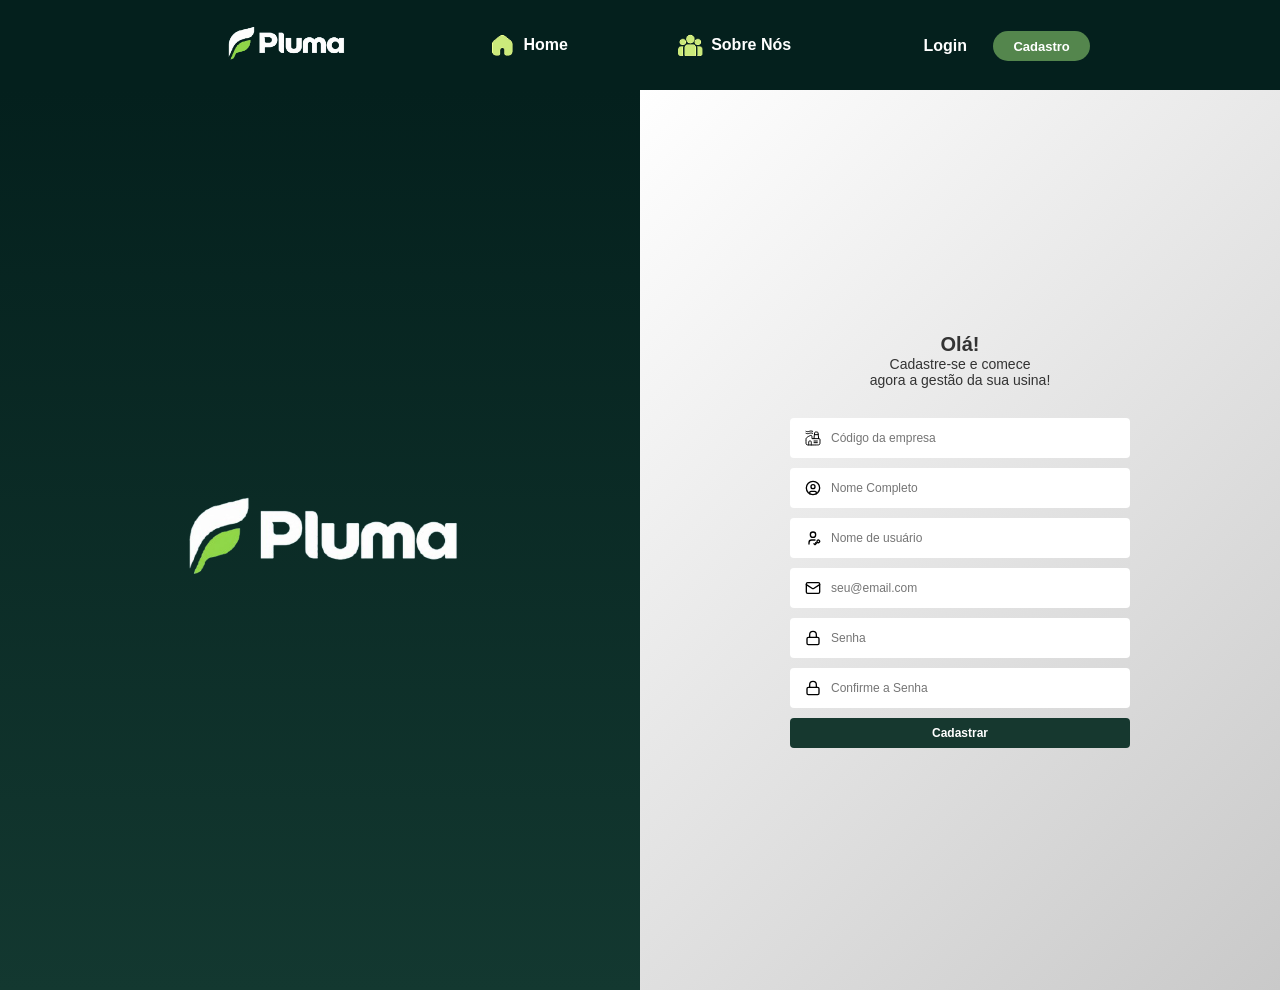
==== public/cadastro.html @ 6f259202 "feat: Registration screen structure" ====
<!DOCTYPE html>
<html lang="pt-BR">

<head>
  <meta charset="UTF-8">
  <meta name="viewport" content="width=device-width, initial-scale=1.0">
  <link rel="icon" type="image/png" href="assets/favicon.png">

  <title>Pluma | Cadastro</title>
  <link rel="stylesheet" href="css/cadLog.css">
  <link rel="stylesheet" href="css/style.css">
</head>

<body>
  <!-- CABEÇALHO -->
  <header>
    <nav>
      <img class="logonav" src="assets/logo_branca.png" alt="Logo Pluma">

      <div class="nav-item">
        <img class="iconenav" src="assets/icons/icon_home.png" alt="">

        <a href="index.html">
          Home
        </a>
      </div>
      <div class="nav-item">
        <img class="iconenav" src="assets/icons/icone_grupo.png" alt="">

        <a href="index.html#sobre-nos">
          Sobre Nós
        </a>
      </div>

      <div class="btn">
        <a href="login.html">
          <button class="btn_login">
            Login
          </button>
        </a>

        <a href="cadastro.html">
          <button class="btn_nav">
            Cadastro
          </button>
        </a>

      </div>
    </nav>
  </header>


  <div class="container">

    <!-- Lado esquerdo: logo -->
    <div class="lado-esquerdo">
      <img src="assets/logo_branca.png" alt="Pluma">
    </div>

    <!-- Lado direito: formulário -->
    <div class="lado-direito">
      <div class="formulario">
        <h1>Olá!</h1>
        <p>Cadastre-se e comece<br>agora a gestão da sua usina!</p>

        <div class="campo">
          <img src="assets/icons/icone-usina.svg" alt="">
          <input type="text" placeholder="Código da empresa" id="ipt_codigo_empresa">
        </div>
        <div id="div_msg_codigo_usina"></div>

        <div class="campo">
          <img src="assets/icons/circle-user.svg" alt="">
          <input type="text" placeholder="Nome Completo" id="ipt_nome">
        </div>
        <div id="div_msg_nome"></div>

        <div class="campo">
          <img src="assets/icons/icone_userkey.svg" alt="">
          <input type="text" placeholder="Nome de usuário" id="ipt_username">
        </div>
        <div id="div_msg_username"></div>

        <div class="campo">
          <img src="assets/icons/mail.svg" alt="">
          <input type="text" placeholder="seu@email.com" id="ipt_email">
        </div>
        <div id="div_msg_email"></div>

        <div class="campo">
          <img src="assets/icons/lock.svg" alt="">
          <input type="password" placeholder="Senha" id="ipt_senha">
        </div>
        <div id="div_msg_senha"></div>

        <div class="campo">
          <img src="assets/icons/lock.svg" alt="">
          <input type="password" placeholder="Confirme a Senha" id="ipt_confirmacao">
        </div>
        <div id="div_msg_confirmacao"></div>

        <button onclick="cadastrar()">Cadastrar</button>
      </div>
    </div>
  </div>

</body>

</html>

<script>

  function cadastrar() {
    let codigoEmpresa = ipt_codigo_empresa.value;
    let nome = ipt_nome.value;
    let username = ipt_username.value
    let email = ipt_email.value;
    let senha = ipt_senha.value;
    let confirmacao = ipt_confirmacao.value;

    let codigoEmpresaValido = true;
    let nomeValido = true;
    let usernameValido = true;
    let emailValido = true;
    let senhaValida = true;
    let confirmacaoValida = true;


    // validar usina
    if (codigoEmpresa.length == 0) {
      div_msg_codigo_usina.innerHTML = `<p style="color:red; font-size:10px">Digite o código da usina</p>`;
      codigoEmpresaValido = false;
    } else {
      div_msg_codigo_usina.innerHTML = ``;
    }

    // validar nome
    if (nome.length == 0) {
      div_msg_nome.innerHTML = `<p style="color:red; font-size:10px">Digite seu nome completo</p>`;
      nomeValido = false;
    }
    else {
      div_msg_nome.innerHTML = ``;
    }

    // validar username 
    if (username.length == 0) {
      div_msg_username.innerHTML = `<p style="color:red; font-size:10px">Digite um nome de usuário</p>`;
      usernameValido = false;
    } else {
      div_msg_username.innerHTML = ``;
    }

    // validar e-mail
    if (!email.includes('@') || !email.includes('.')) {
      div_msg_email.innerHTML = `<p style="color:red; font-size:10px">Digite um e-mail válido</p>`;

      emailValido = false;

    } else {
      div_msg_email.innerHTML = ``;
    }

    // validar senha
    if (senha.length <= 8) {
      div_msg_senha.innerHTML = `<p style="color:red; font-size:10px">A senha deve ter mais de 8 caracteres</p>`;
      senhaValida = false;

    } else if (senha == senha.toLowerCase()) {
      div_msg_senha.innerHTML = `<p style="color:red; font-size:10px">A senha deve ter ao menos uma letra maiúscula</p>`;

      senhaValida = false;
    }
    else {
      div_msg_senha.innerHTML = ``;
    }

    // validar confirmacao de senha 
    if (confirmacao != senha || confirmacao.length == 0) {
      div_msg_confirmacao.innerHTML = `<p style="color:red; font-size:10px">As senhas não coincidem</p>`;
      confirmacaoValida = false;
    }
    else {
      div_msg_confirmacao.innerHTML = ``;
    }

    // verificar se todas validações passaram

    if (codigoEmpresaValido && nomeValido && usernameValido && emailValido && senhaValida && confirmacaoValida) {
      alert('Cadastro Validado com Sucesso!')
      window.location = "login.html"

    }

  }
  localStorage.setItem('senha', ipt_senha.value);

</script>
---- public/css/cadLog.css ----
* {
  margin: 0;
  padding: 0;
  box-sizing: border-box;
}

body {
  font-family: "Poppins", sans-serif;
  color: #333333;
}

/* Container principal: coloca os dois lados lado a lado */
.container {
  display: flex;
  height: 100vh;
}

/* ---------- Lado esquerdo ---------- */
.lado-esquerdo {
  width: 50%;
  display: flex;
  justify-content: center; 
  align-items: center;     
  background: linear-gradient(#04201d, #133830);
}

.lado-esquerdo img {
  width: 440px;
}

/* ---------- Lado direito ---------- */
.lado-direito {
  width: 50%;
  display: flex;
  justify-content: center;
  align-items: center;
  background: linear-gradient(135deg, #ffffff, #c9c9c9);
}

.formulario {
  width: 340px;
  display: flex;
  flex-direction: column; /* itens um embaixo do outro */
  text-align: center;
}

.formulario h1 {
  font-size: 20px;
  font-weight: 600;
}

.formulario p {
  font-size: 14px;
  margin-bottom: 30px;
}


.campo {
  display: flex;
  align-items: center;
  height: 40px;
  padding: 0 15px;
  margin-bottom: 10px;
  background-color: white;
  border-radius: 4px;
}

.campo img {
  width: 16px;
  margin-right: 10px;
}

.campo input {    
  border: none;
  outline: none; /* remove a borda quando selecionado */
  font-size: 12px;
}

/* ---------- Botão CADASTRAR final formulario ---------- */
button {
  height: 30px;
  border: none;
  border-radius: 4px;
  background-color: #16382f;
  color: white;
  font-size: 12px;
  font-weight: 600;
  cursor: pointer;
}

.esqueceu {
  margin-top: 25px;
  font-size: 12px;
  color: #555555;
  text-decoration: none;
}

.esqueceu:hover{

  color: #133830;
  font-weight: 600;
}


/* BOTÃO LOGIN */
.btn_login {
  color: #ffffff;
  background-color: transparent;
  padding: 8px 22px;


  border: none;

  font-size: 14px;
  font-weight: 500;

  cursor: pointer;
}
.btn_login:hover{
  font-size: 16px;
  color: #2dda16;
  font-weight: 700;

}
---- public/css/style.css ----
* {
  margin: 0;
  padding: 0;
  box-sizing: border-box;
}

body {
  font-family: "Poppins", sans-serif;
  color: #333333;
  background-color: #f5f5f2;
}

.main-index {
  width: 100%;
}


/* =========================================================
   HEADER / NAVBAR
========================================================= */

nav {
  height: 90px;

  display: flex;
  justify-content: space-evenly;
  align-items: center;

  padding: 0 80px;

  background-color: #04201d;
}

nav a {
  text-decoration: none;
  color: white;
}

.logonav {
  width: 190px;
}

.nav-item {
  display: flex;
  align-items: center;
  gap: 8px;
}

.iconenav {
  width: 25px;
  height: 25px;
}

.nav-item a {
  font-size: 16px;
  font-weight: 600;
}

.nav-item a:hover {
  font-size: 16px;
  color: #2dda16;
  font-weight: 700;
}

.btn_nav{
  display: inline-flex;
  align-items: center;
  justify-content: center;
  padding: 10px 20px;
  background: #54864d;
  color: #fff;
  border: none;
  font-size: 13px;

  border-radius: 100px;
  font-weight: 600;

  cursor: pointer;
}

.btn_nav:hover,
.btn_nav:focus {
  background: #36563f;
}

.btn_login {
  color: #ffffff;
  background-color: transparent;
  padding: 8px 22px;


  border: none;

  font-size: 16px;
  font-weight: 600;

  cursor: pointer;
}
.btn_login:hover{
  font-size: 16px;
  color: #2dda16;
  font-weight: 700;

}


/* =========================================================
   HERO / PRIMEIRA SEÇÃO
========================================================= */

.hero {
  height: 590px;

  display: flex;
  align-items: center;

  background-image:
    linear-gradient(
      90deg,
      #102522 0%,
      rgba(16, 37, 34, 0.98) 28%,
      rgba(16, 37, 34, 0.80) 45%,
      rgba(16, 37, 34, 0.35) 65%,
      rgba(16, 37, 34, 0.05) 100%
    ),
    url("../assets/banner_home2.jpg");

  background-size: cover;
  background-position: center;
}

.hero-conteudo {
  width: 520px;
  margin-left: 80px;
}

.hero-tag {
  display: inline-block;

  background-color: #78935b;
  color: white;

  padding: 6px 14px;

  border-radius: 20px;

  font-size: 10px;
  font-weight: 600;
}

.hero-titulo {
  margin-top: 20px;

  color: white;

  font-size: 48px;
  line-height: 1.2;

  font-weight: 700;
}

.hero-titulo span {
  color: #c7d99a;
}

.hero-texto {
  margin-top: 40px;

  color: white;

  font-size: 15px;
  line-height: 1.5;
}

.btn-simulacao {
  margin-top: 40px;

  width: 320px;
  height: 45px;

  background-color: #78935b;
  color: white;

  border: none;
  border-radius: 25px;

  font-size: 16px;
  font-weight: 600;

  cursor: pointer;
}


/* =========================================================
   SEÇÃO DE INFORMAÇÕES
========================================================= */

.informacoes {
  padding: 70px 80px;

  background-color: #f5f5f2;
}

.titulo-informacoes {
  color: #36563f;

  font-size: 42px;
  line-height: 1.2;
  font-weight: 700;

  margin-bottom: 40px;
}


/* =========================================================
   CARDS DAS INFORMAÇÕES
========================================================= */

.cards-informacoes {
  display: flex;
  justify-content: space-between;

  gap: 25px;
}

.card-info {
  width: 32%;

  background-color: white;

  padding: 12px;

  border-radius: 15px;

  box-shadow: 0 4px 12px rgba(0, 0, 0, 0.18);
}

.numero-card {
  color: #16382f;

  font-size: 18px;
  font-weight: 700;

  margin-bottom: 7px;
}

.imagem-card {
  width: 100%;
  height: 210px;

  object-fit: cover;

  border-radius: 10px;
}

.conteudo-card {
  display: flex;
  align-items: center;

  gap: 12px;

  margin-top: 10px;
}

.icone-card {
  width: 50px;
  height: 50px;

  flex-shrink: 0;

  display: flex;
  align-items: center;
  justify-content: center;

  border-radius: 50%;

  background-color: #dce9dc;

  font-size: 24px;
}

.texto-card {
  flex: 1;
}

.conteudo-card h3 {
  color: #36563f;

  font-size: 18px;
  font-weight: 700;
}

.conteudo-card p {
  color: #777777;

  font-size: 13px;
}

.seta-card {
  width: 30px;
  height: 30px;

  flex-shrink: 0;

  margin-left: auto;

  display: flex;
  align-items: center;
  justify-content: center;

  border-radius: 50%;

  background-color: #777777;
  color: white;

  font-size: 18px;
}


/* =========================================================
   FLUXO
========================================================= */

.fluxo {
  min-height: 220px;

  margin-top: 35px;
  padding: 30px;

  display: flex;
  justify-content: space-around;
  align-items: center;

  background-color: #dde5e0;

  border-radius: 15px;
}

.item-fluxo {
  width: 200px;

  text-align: center;
}

.item-fluxo img {
  width: 110px;
  height: 110px;

  object-fit: cover;

  margin-bottom: 15px;
}

.item-fluxo h3 {
  color: #36563f;

  font-size: 17px;

  margin-bottom: 5px;
}

.item-fluxo p {
  color: #777777;

  font-size: 12px;
}

.seta-fluxo {
  color: #36563f;

  font-size: 32px;

  font-weight: 300;
}


/* =========================================================
   CALCULADORA
========================================================= */

.calculadora-section {
    background-color: #1F4647; 
    border-radius: 40px;
    padding: 100px 40px; 
    width: 95%; 
    max-width: 1400px;
    margin: 80px auto; 
    color: #FFFFFF;
    display: flex;
    flex-direction: column;
    align-items: center;
    box-shadow: 0 20px 50px rgba(0, 0, 0, 0.1);
}

.calculadora-section h2 {
    text-align: center;
    font-size: 36px; 
    font-weight: 700;
    margin-bottom: 50px;
}

.topoCalculator {
    background: rgba(255, 255, 255, 0.05);
    backdrop-filter: blur(16px);
    -webkit-backdrop-filter: blur(16px); /* Efeito espelho*/
    border: 1px solid rgba(255, 255, 255, 0.1);
    box-shadow: 0 8px 32px 0 rgba(0, 0, 0, 0.1);
    border-radius: 12px;
    display: flex;
    justify-content: space-between;
    width: 100%;
    max-width: 750px;
    margin-bottom: 30px;
    padding: 5px;
}

.econo-span {
    color: #42FF00;
}

.topoCalculator button {
    background: transparent;
    border: none;
    color: #FFFFFF;
    padding: 12px 20px;
    flex: 1;
    cursor: pointer;
    font-size: 15px;
    font-weight: 500;
    font-family: inherit;
    border-radius: 8px;
}

.topoCalculator button:hover,
.topoCalculator button#financeiro { 
    background-color: #1F4647;
}

.card-calculadora {
    width: 100%;
    max-width: 750px; 
    display: flex;
    flex-direction: column;
    gap: 20px;
    align-items: center;
}

.card-metano, 
.card-venda, 
.card-resultadoCalculadora {
    background: rgba(255, 255, 255, 0.05); 
    backdrop-filter: blur(16px); 
    -webkit-backdrop-filter: blur(16px); 
    border: 1px solid rgba(255, 255, 255, 0.1); 
    box-shadow: 0 8px 32px 0 rgba(0, 0, 0, 0.2); 
    border-radius: 16px;
    padding: 30px;
    width: 100%;
    text-align: center;
    box-sizing: border-box;
}

.card-metano h4, 
.card-venda h4 {
    font-size: 15px;
    font-weight: 500;
    margin-bottom: 25px;
    color: #E2E8F0;
}

.card-metano input, 
.card-venda input {
    background: transparent;
    border: none;
    color: #FFFFFF;
    font-size: 32px;
    font-weight: 700;
    text-align: center;
    width: 200px;
    outline: none;
    font-family: inherit;
}

.card-metano input::placeholder, 
.card-venda input::placeholder {
    color: rgba(255, 255, 255, 0.5); 
    opacity: 1; 
    font-weight: 700;
}

.card-venda span {
    font-size: 22px;
    font-weight: 400;
}

.card-metano hr, 
.card-venda hr {
    border: none;
    border-bottom: 0.5px solid rgba(255, 255, 255, 0.781);
    width: 200px;
    margin: 5px auto 0 auto;
}

.card-metano input:focus + hr, 
.card-venda input:focus + hr {
    border-bottom-color: #42FF00; 
}

.card-resultadoCalculadora {
    padding: 40px;
}

.economiza {
    display: flex;
    justify-content: center;
    align-items: center;
    gap: 8px;
    font-size: 15px;
    color: #E2E8F0;
}

.economiza span {
    color: #42FF00;
    font-weight: 700;
}

.calculo-resultado {
    margin: 25px 0;
}

.resultado-calculadora {
    color: #42FF00;
    font-size: 52px;
    font-weight: 800;
    margin: 5px 0;
    display: flex;
    justify-content: center;
    align-items: center;
    gap: 8px;
}

.resultado-calculadora span {
    font-size: 26px;
    font-weight: 700;
}

.calculo-resultado h5 {
    font-size: 13px;
    font-weight: 400;
    color: #CBD5E0;
    margin-top: 5px;
}

.card-resultadoCalculadora > hr {
    border: none;
    border-bottom: 1px solid rgba(255, 255, 255, 0.2);
    margin: 30px 0 20px 0;
}

.exibir-mensal {
    display: flex;
    justify-content: space-between;
    text-align: left;
}

.exibir-mensal h5 {
    font-size: 13px;
    font-weight: 400;
    color: #CBD5E0;
    margin-bottom: 5px;
}
.detalhado{
    font-size: 13px;
    font-weight: 400;
    color: #CBD5E0;
    text-align: left;
}

.conteudo-metano, 
.perda-mensal,
.conteudo-perdaProducao {
    color: #42FF00 ;
    font-weight: 700 ;
    font-size: 15px ;
}

.contactUs {
    color: #FFFFFF;
    background: rgba(255, 255, 255, 0.05); 
    backdrop-filter: blur(16px); 
    -webkit-backdrop-filter: blur(16px); 
    border: 1px solid rgba(255, 255, 255, 0.1); 
    box-shadow: 0 8px 32px 0 rgba(0, 0, 0, 0.2); 
    border-radius: 30px;
    padding: 16px 60px;
    font-size: 16px;
    font-weight: 700;
    font-family: inherit;
    cursor: pointer;
    margin-top: 20px;
    transition: 0.3s;
}

.contactUs:hover {
    background-color: #42FF00;
    transform: scale(1.02);
}


/* =========================================================
   QUEM SOMOS
========================================================= */
.dadosQuemSomos{
  display: flex;
  justify-content: space-between;
  text-align: center;
  font-size: 2vh;
}
.cardQuemSomos span{
  color: #2dda16;
  font-size: 39px;
  font-weight: 700;

}
.sobre-nos {
  width: 100%;
  min-height: 370px;

  display: flex;

  background-color: #06241d;
}

.sobre-imagem {
  width: 43%;
}

.sobre-imagem img {
  width: 100%;
  height: 100%;

  object-fit: cover;
}

.sobre-conteudo {
  width: 57%;

  padding: 40px 70px;

  color: white;
}

.sobre-conteudo h2 {
  margin-bottom: 10px;

  text-align: center;

  font-size: 42px;
}

.sobre-conteudo hr {
  margin-bottom: 30px;

  border: none;
  border-top: 1px solid #aaaaaa;
}

.sobre-conteudo p {
  margin-bottom: 20px;

  font-size: 18px;
  line-height: 1.6;
}


/* =========================================================
   SUSTENTABILIDADE
========================================================= */

.sustentabilidade {
  padding: 60px 80px 120px;

  background-color: white;
}

.sustentabilidade h2 {
  margin-bottom: 45px;

  color: #36563f;

  font-size: 40px;
  line-height: 1.2;
}

.cards-ods {
  display: flex;
  justify-content: space-between;

  gap: 60px;
}

.card-ods {
  width: 23%;

  padding: 20px;

  background-color: white;

  border-radius: 12px;

  box-shadow: 0 2px 8px rgba(0, 0, 0, 0.18);

  text-align: center;
}

.card-ods img {
  width: 100%;

  border-radius: 10px;
}

.card-ods h3 {
  margin: 18px 0 10px;

  font-size: 15px;
  font-weight: 500;
}

.card-ods p {
  color: #333333;

  font-size: 12px;
  line-height: 1.2;
}


/* Cor do texto de cada ODS */

.ods7 {
  color: #e8ad32;
}

.ods9 {
  color: #d76c3a;
}

.ods11 {
  color: #e39b32;
}

.ods13 {
  color: #54864d;
}


/* =========================================================
   LOGIN E CADASTRO
   Mantemos porque login.html e cadastro.html usam esse CSS
========================================================= */

.container {
  display: flex;
  height: 100vh;
}

.lado-esquerdo {
  width: 50%;

  display: flex;
  justify-content: center;
  align-items: center;

  background: linear-gradient(#04201d, #133830);
}

.lado-esquerdo img {
  width: 440px;
}

.lado-direito {
  width: 50%;

  display: flex;
  justify-content: center;
  align-items: center;

  background: linear-gradient(135deg, #ffffff, #c9c9c9);
}

.formulario {
  width: 340px;

  display: flex;
  flex-direction: column;

  text-align: center;
}

.formulario h1 {
  font-size: 20px;
  font-weight: 600;
}

.formulario p {
  margin-bottom: 30px;

  font-size: 14px;
}

.campo {
  height: 40px;

  margin-bottom: 10px;
  padding: 0 15px;

  display: flex;
  align-items: center;

  background-color: white;

  border-radius: 4px;
}

.campo img {
  width: 16px;

  margin-right: 10px;
}

.campo input {
  border: none;
  outline: none;

  font-size: 12px;
}

.button-form {
  height: 30px;

  border: none;
  border-radius: 4px;

  background-color: #16382f;
  color: white;

  font-size: 12px;
  font-weight: 600;

  cursor: pointer;
}

.esqueceu {
  margin-top: 25px;

  color: #555555;

  font-size: 12px;

  text-decoration: none;
}

.esqueceu:hover {
  color: #133830;

  font-weight: 600;
}

.footer {
  background-color: #04201d;
  color: #ffffff;
  padding: 40px 20px 20px;
}

.footer-content {
  display: flex;
  justify-content: space-evenly;
}

.footer-col {
  min-width: 220px;
}

.footer-col h4 {
  margin-bottom: 15px;
}

.footer-col ul li {
  margin-bottom: 8px;
}

.footer-col ul li a {
  text-decoration: none;
  color: #ffffff;
}

.social-links {
  display: flex;
  gap: 15px;
}

.social-icon {
  width: 24px;
  height: 24px;
}

.footer-bottom {
  text-align: center;
  border-top: 1px solid #ffffff;
  margin-top: 30px;
  padding-top: 15px;
  font-size: 12px;
}
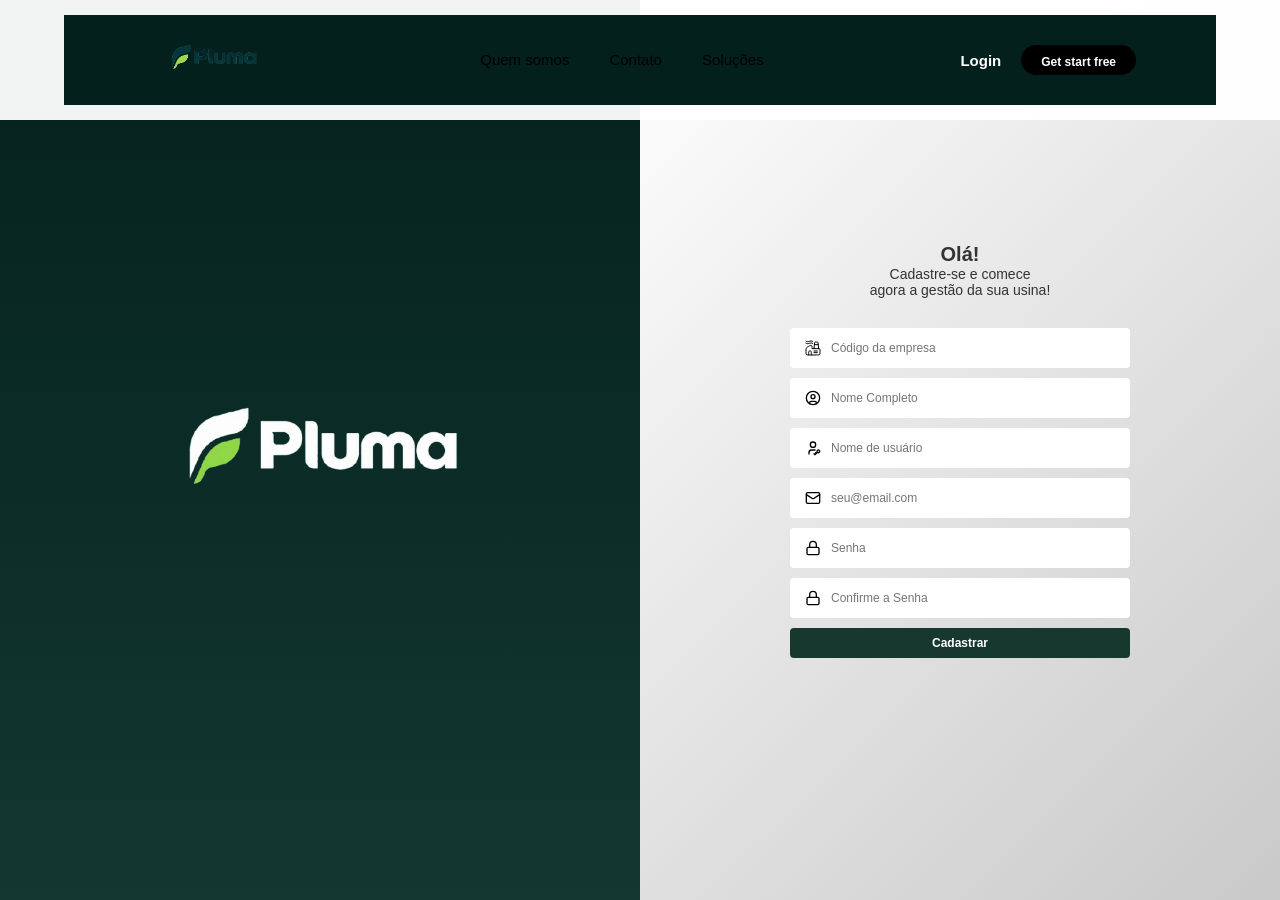
==== commit d698ea43: "feat: Adding icons to the pages, and a navbar to the new pages." ====
--- a/public/cadastro.html
+++ b/public/cadastro.html
@@ -13,42 +13,22 @@
 
 <body>
   <!-- CABEÇALHO -->
-  <header>
-    <nav>
-      <img class="logonav" src="assets/logo_branca.png" alt="Logo Pluma">
-
-      <div class="nav-item">
-        <img class="iconenav" src="assets/icons/icon_home.png" alt="">
-
-        <a href="index.html">
-          Home
-        </a>
-      </div>
-      <div class="nav-item">
-        <img class="iconenav" src="assets/icons/icone_grupo.png" alt="">
-
-        <a href="index.html#sobre-nos">
-          Sobre Nós
-        </a>
-      </div>
-
-      <div class="btn">
-        <a href="login.html">
-          <button class="btn_login">
-            Login
-          </button>
-        </a>
-
-        <a href="cadastro.html">
-          <button class="btn_nav">
-            Cadastro
-          </button>
-        </a>
-
-      </div>
-    </nav>
-  </header>
-
+   <header>
+      <nav class="navbar">
+        <div class="logo">
+          <img src="assets/logoEscura.png" alt="Logo da Pluma" />
+        </div>
+        <ul class="nav-links">
+          <li><a href="#">Quem somos</a></li>
+          <li><a href="#">Contato</a></li>
+          <li><a href="#">Soluções</a></li>
+        </ul>
+        <div class="login-button">
+          <button class="btn-login">Login</button>
+          <button class="btn-start">Get start free</button>
+        </div>
+      </nav>
+    </header>
 
   <div class="container">
 
--- a/public/css/cadLog.css
+++ b/public/css/cadLog.css
@@ -8,6 +8,76 @@
   font-family: "Poppins", sans-serif;
   color: #333333;
 }
+
+header {
+    width: 100%;
+    padding: 15px 5%;
+    position: fixed; 
+    top: 0;
+    left: 0;
+    z-index: 999;
+    background-color: rgba(255, 255, 255, 0.95); 
+}
+
+.navbar {
+    display: flex;
+    justify-content: space-between;
+    align-items: center;
+    max-width: 1200px;
+    margin: 0 auto;
+}
+
+.logo img {
+    height: 70px;
+}
+
+.nav-links {
+    display: flex;
+    list-style: none;
+    gap: 40px;
+}
+
+.nav-links a {
+    text-decoration: none;
+    color: #000000;
+    font-weight: 500;
+    font-size: 15px;
+    transition: 0.3s;
+}
+
+.nav-links a:hover {
+    color: #42FF00;
+}
+
+.login-button {
+    display: flex;
+    align-items: center;
+    gap: 20px;
+}
+
+.btn-login {
+    background: none;
+    border: none;
+    font-weight: 600;
+    font-size: 15px;
+    cursor: pointer;
+}
+
+.btn-start {
+    background-color: #000000;
+    color: #FFFFFF;
+    border: none;
+    padding: 10px 20px;
+    border-radius: 20px;
+    font-weight: 600;
+    cursor: pointer;
+    transition: 0.3s;
+}
+
+.btn-start:hover {
+    background-color: #333;
+}
+
 
 /* Container principal: coloca os dois lados lado a lado */
 .container {
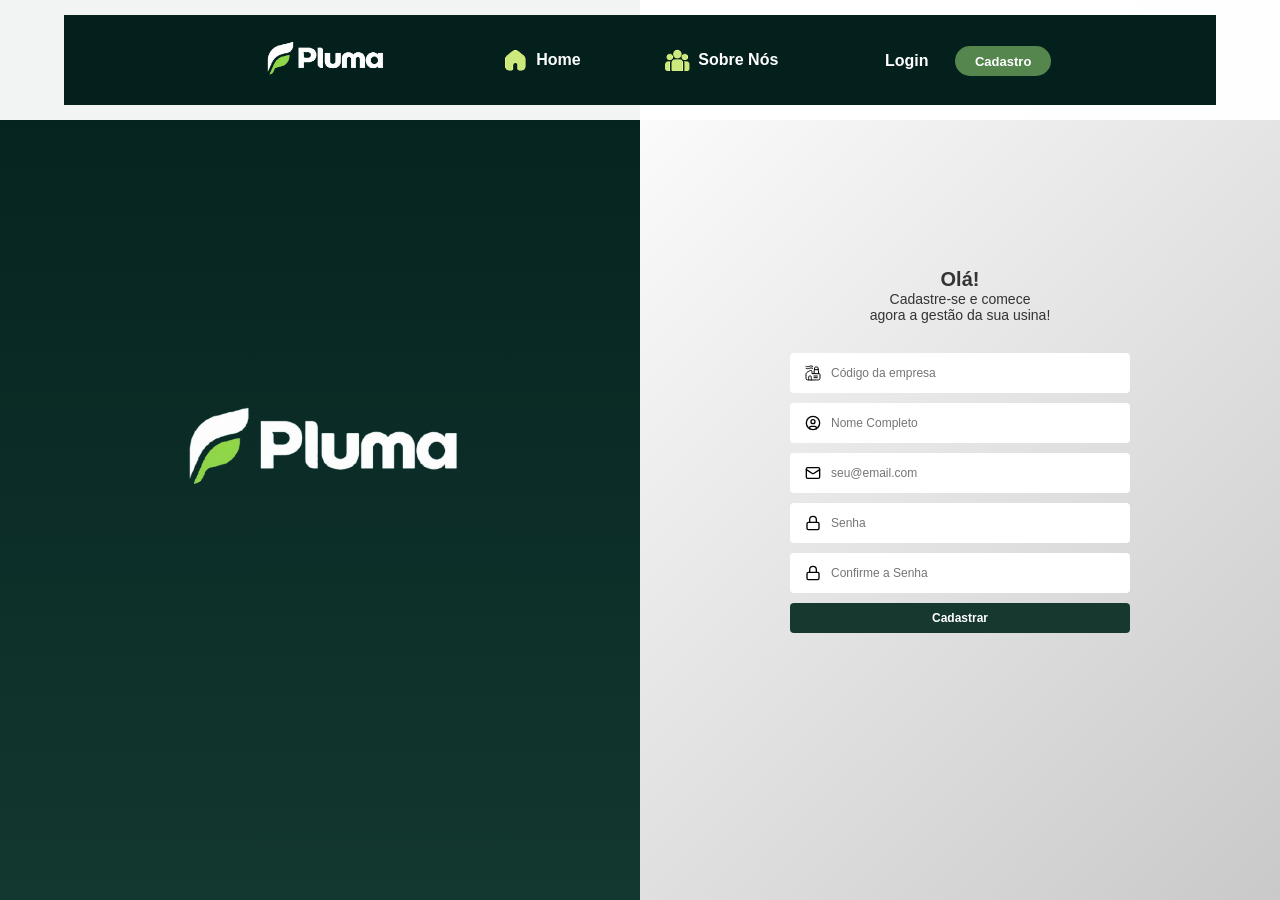
==== commit b6468ee9: "fix: remove campo no login" ====
--- a/public/cadastro.html
+++ b/public/cadastro.html
@@ -13,22 +13,42 @@
 
 <body>
   <!-- CABEÇALHO -->
-   <header>
-      <nav class="navbar">
-        <div class="logo">
-          <img src="assets/logoEscura.png" alt="Logo da Pluma" />
-        </div>
-        <ul class="nav-links">
-          <li><a href="#">Quem somos</a></li>
-          <li><a href="#">Contato</a></li>
-          <li><a href="#">Soluções</a></li>
-        </ul>
-        <div class="login-button">
-          <button class="btn-login">Login</button>
-          <button class="btn-start">Get start free</button>
-        </div>
-      </nav>
-    </header>
+  <header>
+    <nav>
+      <img class="logonav" src="assets/logo_branca.png" alt="Logo Pluma">
+
+      <div class="nav-item">
+        <img class="iconenav" src="assets/icons/icon_home.png" alt="">
+
+        <a href="index.html">
+          Home
+        </a>
+      </div>
+      <div class="nav-item">
+        <img class="iconenav" src="assets/icons/icone_grupo.png" alt="">
+
+        <a href="index.html#sobre-nos">
+          Sobre Nós
+        </a>
+      </div>
+
+      <div class="btn">
+        <a href="login.html">
+          <button class="btn_login">
+            Login
+          </button>
+        </a>
+
+        <a href="cadastro.html">
+          <button class="btn_nav">
+            Cadastro
+          </button>
+        </a>
+
+      </div>
+    </nav>
+  </header>
+
 
   <div class="container">
 
@@ -54,12 +74,6 @@
           <input type="text" placeholder="Nome Completo" id="ipt_nome">
         </div>
         <div id="div_msg_nome"></div>
-
-        <div class="campo">
-          <img src="assets/icons/icone_userkey.svg" alt="">
-          <input type="text" placeholder="Nome de usuário" id="ipt_username">
-        </div>
-        <div id="div_msg_username"></div>
 
         <div class="campo">
           <img src="assets/icons/mail.svg" alt="">
@@ -93,14 +107,13 @@
   function cadastrar() {
     let codigoEmpresa = ipt_codigo_empresa.value;
     let nome = ipt_nome.value;
-    let username = ipt_username.value
     let email = ipt_email.value;
     let senha = ipt_senha.value;
     let confirmacao = ipt_confirmacao.value;
 
     let codigoEmpresaValido = true;
     let nomeValido = true;
-    let usernameValido = true;
+  
     let emailValido = true;
     let senhaValida = true;
     let confirmacaoValida = true;
@@ -123,13 +136,6 @@
       div_msg_nome.innerHTML = ``;
     }
 
-    // validar username 
-    if (username.length == 0) {
-      div_msg_username.innerHTML = `<p style="color:red; font-size:10px">Digite um nome de usuário</p>`;
-      usernameValido = false;
-    } else {
-      div_msg_username.innerHTML = ``;
-    }
 
     // validar e-mail
     if (!email.includes('@') || !email.includes('.')) {
@@ -166,13 +172,13 @@
 
     // verificar se todas validações passaram
 
-    if (codigoEmpresaValido && nomeValido && usernameValido && emailValido && senhaValida && confirmacaoValida) {
+    if (codigoEmpresaValido && nomeValido && emailValido && senhaValida && confirmacaoValida) {
       alert('Cadastro Validado com Sucesso!')
       window.location = "login.html"
 
     }
 
   }
-  localStorage.setItem('senha', ipt_senha.value);
+  localStorage.setItem('senha', 'ipt_senha.value');
 
 </script>
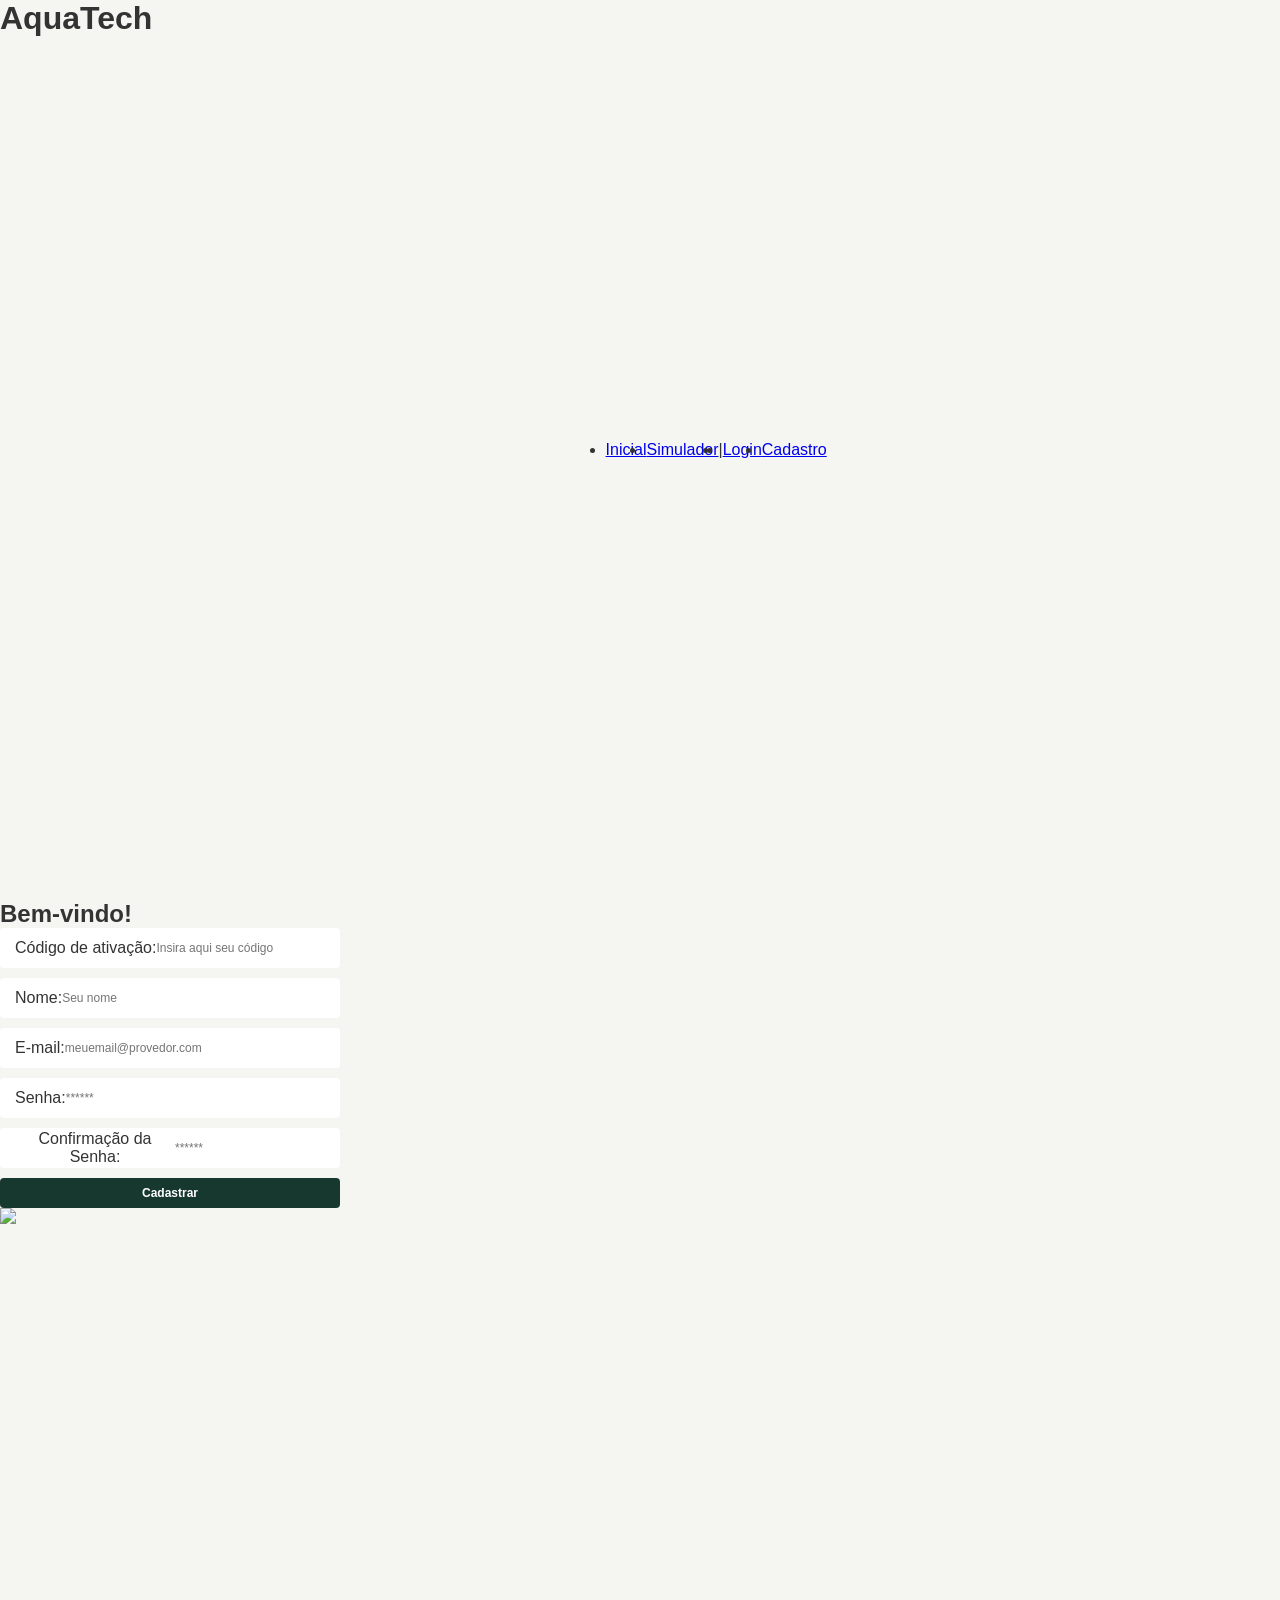
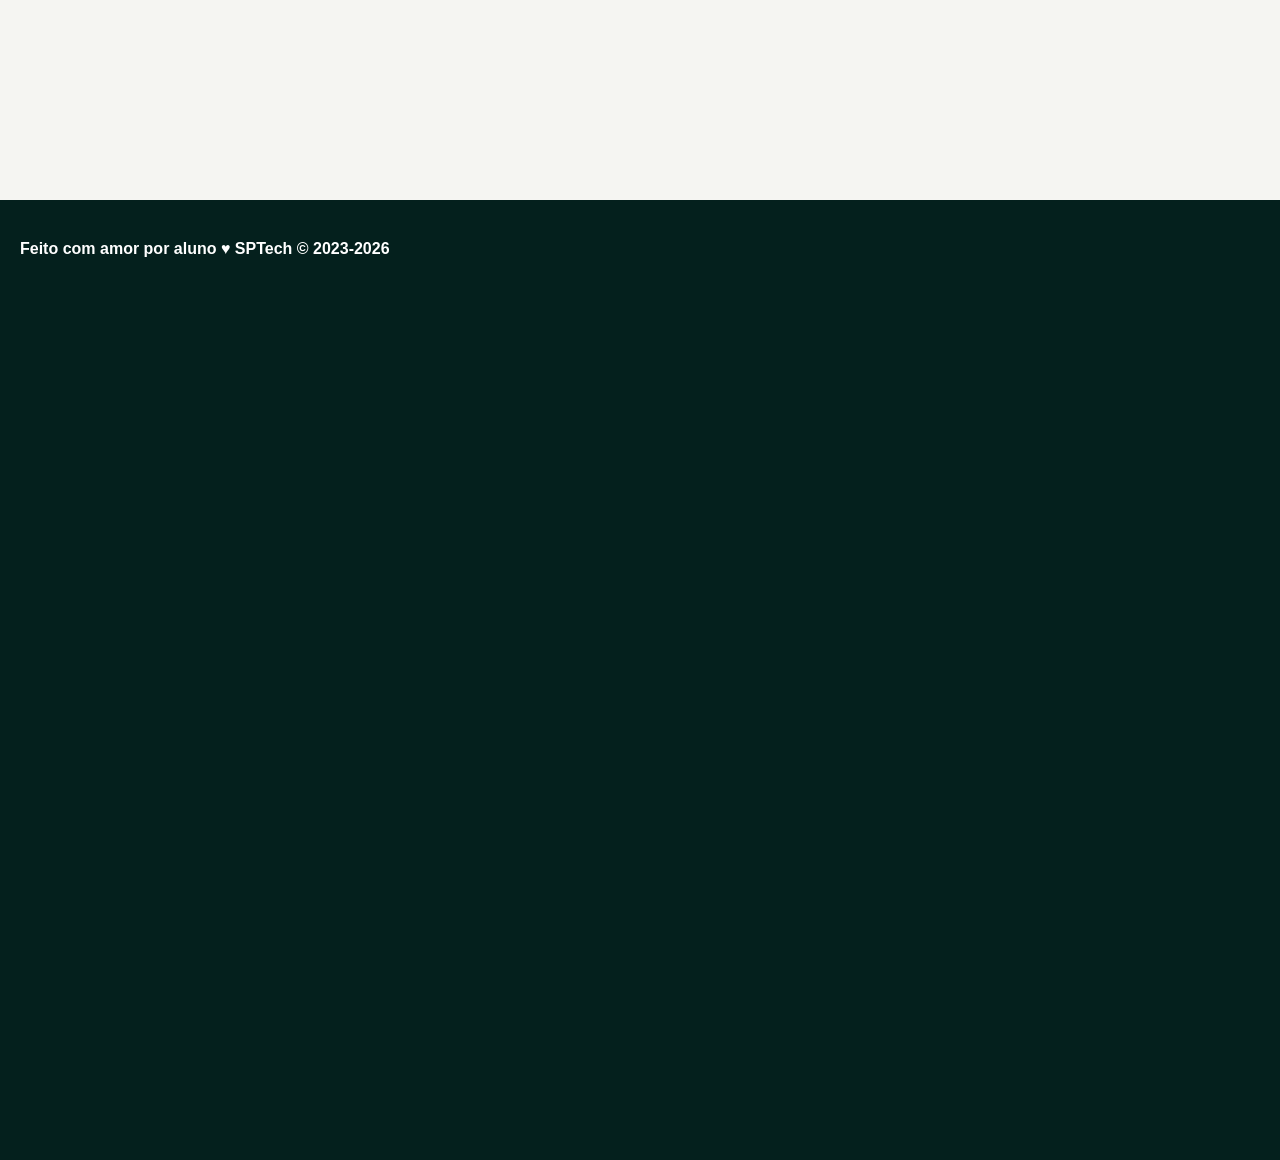
==== commit f979ffe0: "feat: aplica estrutura do web-data-viz ao projeto | tela de login estruturada" ====
--- a/public/cadastro.html
+++ b/public/cadastro.html
@@ -1,184 +1,212 @@
 <!DOCTYPE html>
-<html lang="pt-BR">
+<html lang="pt-br">
 
 <head>
-  <meta charset="UTF-8">
-  <meta name="viewport" content="width=device-width, initial-scale=1.0">
-  <link rel="icon" type="image/png" href="assets/favicon.png">
+  <meta charset="UTF-8" />
+  <meta http-equiv="X-UA-Compatible" content="IE=edge" />
+  <meta name="viewport" content="width=device-width, initial-scale=1.0" />
 
   <title>Pluma | Cadastro</title>
   <link rel="stylesheet" href="css/cadLog.css">
   <link rel="stylesheet" href="css/style.css">
+
+  <script src="./js/sessao.js"></script>
+
+  <link rel="icon" type="image/png" href="assets/favicon.png">
+  <link rel="preconnect" href="https://fonts.gstatic.com" />
 </head>
 
-<body>
-  <!-- CABEÇALHO -->
-  <header>
-    <nav>
-      <img class="logonav" src="assets/logo_branca.png" alt="Logo Pluma">
-
-      <div class="nav-item">
-        <img class="iconenav" src="assets/icons/icon_home.png" alt="">
-
-        <a href="index.html">
-          Home
-        </a>
+<body onload="listar()">
+  <!--header inicio-->
+  <div class="header">
+    <div class="container">
+      <h1 class="titulo">AquaTech</h1>
+      <ul class="navbar">
+        <li>
+          <a href="index.html">Inicial</a>
+        </li>
+        <li>
+          <a href="simulador.html">Simulador</a>
+        </li>
+        <li>|</li>
+        <li>
+          <a href="login.html">Login</a>
+        </li>
+        <li class="agora">
+          <a href="#">Cadastro</a>
+        </li>
+      </ul>
+    </div>
+  </div>
+  <!--header fim-->
+
+  <div class="login">
+    <div class="alerta_erro">
+      <div class="card_erro" id="cardErro">
+        <span id="mensagem_erro"></span>
       </div>
-      <div class="nav-item">
-        <img class="iconenav" src="assets/icons/icone_grupo.png" alt="">
-
-        <a href="index.html#sobre-nos">
-          Sobre Nós
-        </a>
+    </div>
+    <div class="container">
+      <div class="card card-cadastro">
+        <h2>Bem-vindo!</h2>
+        <div class="formulario">
+          <!--
+                         Para inserir mais um campo, copie uma das inputs abaixo.
+                         Assim que inserir vá para o script abaixo.
+                     -->
+          <div class="campo">
+            <span>Código de ativação:</span>
+            <input id="codigo_input" type="text" placeholder="Insira aqui seu código" />
+          </div>
+          <div class="campo">
+            <span>Nome:</span>
+            <input id="nome_input" type="text" placeholder="Seu nome" />
+          </div>
+          <div class="campo">
+            <span>E-mail:</span>
+            <input id="email_input" type="text" placeholder="meuemail@provedor.com" />
+          </div>
+          <div class="campo">
+            <span>Senha:</span>
+            <input id="senha_input" type="password" placeholder="******" />
+          </div>
+          <div class="campo">
+            <span>Confirmação da Senha:</span>
+            <input id="confirmacao_senha_input" type="password" placeholder="******" />
+          </div>
+          <button class="botao" onclick="cadastrar()">Cadastrar</button>
+        </div>
+        <div id="div_aguardar" class="loading-div">
+          <img src="./assets/circle-loading.gif" id="loading-gif" />
+        </div>
+
+        <div id="div_erros_login"></div>
       </div>
-
-      <div class="btn">
-        <a href="login.html">
-          <button class="btn_login">
-            Login
-          </button>
-        </a>
-
-        <a href="cadastro.html">
-          <button class="btn_nav">
-            Cadastro
-          </button>
-        </a>
-
-      </div>
-    </nav>
-  </header>
-
-
-  <div class="container">
-
-    <!-- Lado esquerdo: logo -->
-    <div class="lado-esquerdo">
-      <img src="assets/logo_branca.png" alt="Pluma">
-    </div>
-
-    <!-- Lado direito: formulário -->
-    <div class="lado-direito">
-      <div class="formulario">
-        <h1>Olá!</h1>
-        <p>Cadastre-se e comece<br>agora a gestão da sua usina!</p>
-
-        <div class="campo">
-          <img src="assets/icons/icone-usina.svg" alt="">
-          <input type="text" placeholder="Código da empresa" id="ipt_codigo_empresa">
-        </div>
-        <div id="div_msg_codigo_usina"></div>
-
-        <div class="campo">
-          <img src="assets/icons/circle-user.svg" alt="">
-          <input type="text" placeholder="Nome Completo" id="ipt_nome">
-        </div>
-        <div id="div_msg_nome"></div>
-
-        <div class="campo">
-          <img src="assets/icons/mail.svg" alt="">
-          <input type="text" placeholder="seu@email.com" id="ipt_email">
-        </div>
-        <div id="div_msg_email"></div>
-
-        <div class="campo">
-          <img src="assets/icons/lock.svg" alt="">
-          <input type="password" placeholder="Senha" id="ipt_senha">
-        </div>
-        <div id="div_msg_senha"></div>
-
-        <div class="campo">
-          <img src="assets/icons/lock.svg" alt="">
-          <input type="password" placeholder="Confirme a Senha" id="ipt_confirmacao">
-        </div>
-        <div id="div_msg_confirmacao"></div>
-
-        <button onclick="cadastrar()">Cadastrar</button>
-      </div>
     </div>
   </div>
 
+  <!--footer inicio-->
+  <div class="footer">
+    <div class="container">
+      <h4>Feito com amor por aluno &hearts; SPTech &copy; 2023-2026</h4>
+    </div>
+  </div>
+  <!--footer fim-->
 </body>
 
 </html>
 
 <script>
 
+  // Array para armazenar empresas cadastradas para validação de código de ativação 
+  let listaEmpresasCadastradas = [];
+
   function cadastrar() {
-    let codigoEmpresa = ipt_codigo_empresa.value;
-    let nome = ipt_nome.value;
-    let email = ipt_email.value;
-    let senha = ipt_senha.value;
-    let confirmacao = ipt_confirmacao.value;
-
-    let codigoEmpresaValido = true;
-    let nomeValido = true;
-  
-    let emailValido = true;
-    let senhaValida = true;
-    let confirmacaoValida = true;
-
-
-    // validar usina
-    if (codigoEmpresa.length == 0) {
-      div_msg_codigo_usina.innerHTML = `<p style="color:red; font-size:10px">Digite o código da usina</p>`;
-      codigoEmpresaValido = false;
+    // aguardar();
+
+    //Recupere o valor da nova input pelo nome do id
+    // Agora vá para o método fetch logo abaixo
+    var nomeVar = nome_input.value;
+    var emailVar = email_input.value;
+    var senhaVar = senha_input.value;
+    var confirmacaoSenhaVar = confirmacao_senha_input.value;
+    var codigoVar = codigo_input.value;
+    var idEmpresaVincular
+
+    // Verificando se há algum campo em branco
+    if (
+      nomeVar == "" ||
+      emailVar == "" ||
+      senhaVar == "" ||
+      confirmacaoSenhaVar == "" ||
+      codigoVar == ""
+    ) {
+      cardErro.style.display = "block";
+      mensagem_erro.innerHTML =
+        "(Mensagem de erro para todos os campos em branco)";
+
+      finalizarAguardar();
+      return false;
     } else {
-      div_msg_codigo_usina.innerHTML = ``;
+      setInterval(sumirMensagem, 5000);
     }
 
-    // validar nome
-    if (nome.length == 0) {
-      div_msg_nome.innerHTML = `<p style="color:red; font-size:10px">Digite seu nome completo</p>`;
-      nomeValido = false;
+    // Verificando se o código de ativação é de alguma empresa cadastrada
+    for (let i = 0; i < listaEmpresasCadastradas.length; i++) {
+      if (listaEmpresasCadastradas[i].codigo_ativacao == codigoVar) {
+        idEmpresaVincular = listaEmpresasCadastradas[i].id
+        console.log("Código de ativação válido.");
+        break;
+      } else {
+        cardErro.style.display = "block";
+        mensagem_erro.innerHTML = "(Mensagem de erro para código inválido)";
+        finalizarAguardar();
+      }
     }
-    else {
-      div_msg_nome.innerHTML = ``;
-    }
-
-
-    // validar e-mail
-    if (!email.includes('@') || !email.includes('.')) {
-      div_msg_email.innerHTML = `<p style="color:red; font-size:10px">Digite um e-mail válido</p>`;
-
-      emailValido = false;
-
-    } else {
-      div_msg_email.innerHTML = ``;
-    }
-
-    // validar senha
-    if (senha.length <= 8) {
-      div_msg_senha.innerHTML = `<p style="color:red; font-size:10px">A senha deve ter mais de 8 caracteres</p>`;
-      senhaValida = false;
-
-    } else if (senha == senha.toLowerCase()) {
-      div_msg_senha.innerHTML = `<p style="color:red; font-size:10px">A senha deve ter ao menos uma letra maiúscula</p>`;
-
-      senhaValida = false;
-    }
-    else {
-      div_msg_senha.innerHTML = ``;
-    }
-
-    // validar confirmacao de senha 
-    if (confirmacao != senha || confirmacao.length == 0) {
-      div_msg_confirmacao.innerHTML = `<p style="color:red; font-size:10px">As senhas não coincidem</p>`;
-      confirmacaoValida = false;
-    }
-    else {
-      div_msg_confirmacao.innerHTML = ``;
-    }
-
-    // verificar se todas validações passaram
-
-    if (codigoEmpresaValido && nomeValido && emailValido && senhaValida && confirmacaoValida) {
-      alert('Cadastro Validado com Sucesso!')
-      window.location = "login.html"
-
-    }
-
+
+    // Enviando o valor da nova input
+    fetch("/usuarios/cadastrar", {
+      method: "POST",
+      headers: {
+        "Content-Type": "application/json",
+      },
+      body: JSON.stringify({
+        // crie um atributo que recebe o valor recuperado aqui
+        // Agora vá para o arquivo routes/usuario.js
+        nomeServer: nomeVar,
+        emailServer: emailVar,
+        senhaServer: senhaVar,
+        idEmpresaVincularServer: idEmpresaVincular
+      }),
+    })
+      .then(function (resposta) {
+        console.log("resposta: ", resposta);
+
+        if (resposta.ok) {
+          cardErro.style.display = "block";
+
+          mensagem_erro.innerHTML =
+            "Cadastro realizado com sucesso! Redirecionando para tela de Login...";
+
+          setTimeout(() => {
+            window.location = "login.html";
+          }, "2000");
+
+          limparFormulario();
+          finalizarAguardar();
+        } else {
+          throw "Houve um erro ao tentar realizar o cadastro!";
+        }
+      })
+      .catch(function (resposta) {
+        console.log(`#ERRO: ${resposta}`);
+        finalizarAguardar();
+      });
+
+    return false;
   }
-  localStorage.setItem('senha', 'ipt_senha.value');
-
+
+  // Listando empresas cadastradas 
+  function listar() {
+    fetch("/empresas/listar", {
+      method: "GET",
+    })
+      .then(function (resposta) {
+        resposta.json().then((empresas) => {
+          empresas.forEach((empresa) => {
+            listaEmpresasCadastradas.push(empresa);
+
+            console.log("listaEmpresasCadastradas")
+            console.log(listaEmpresasCadastradas[0].codigo_ativacao)
+          });
+        });
+      })
+      .catch(function (resposta) {
+        console.log(`#ERRO: ${resposta}`);
+      });
+  }
+
+  function sumirMensagem() {
+    cardErro.style.display = "none";
+  }
 </script>
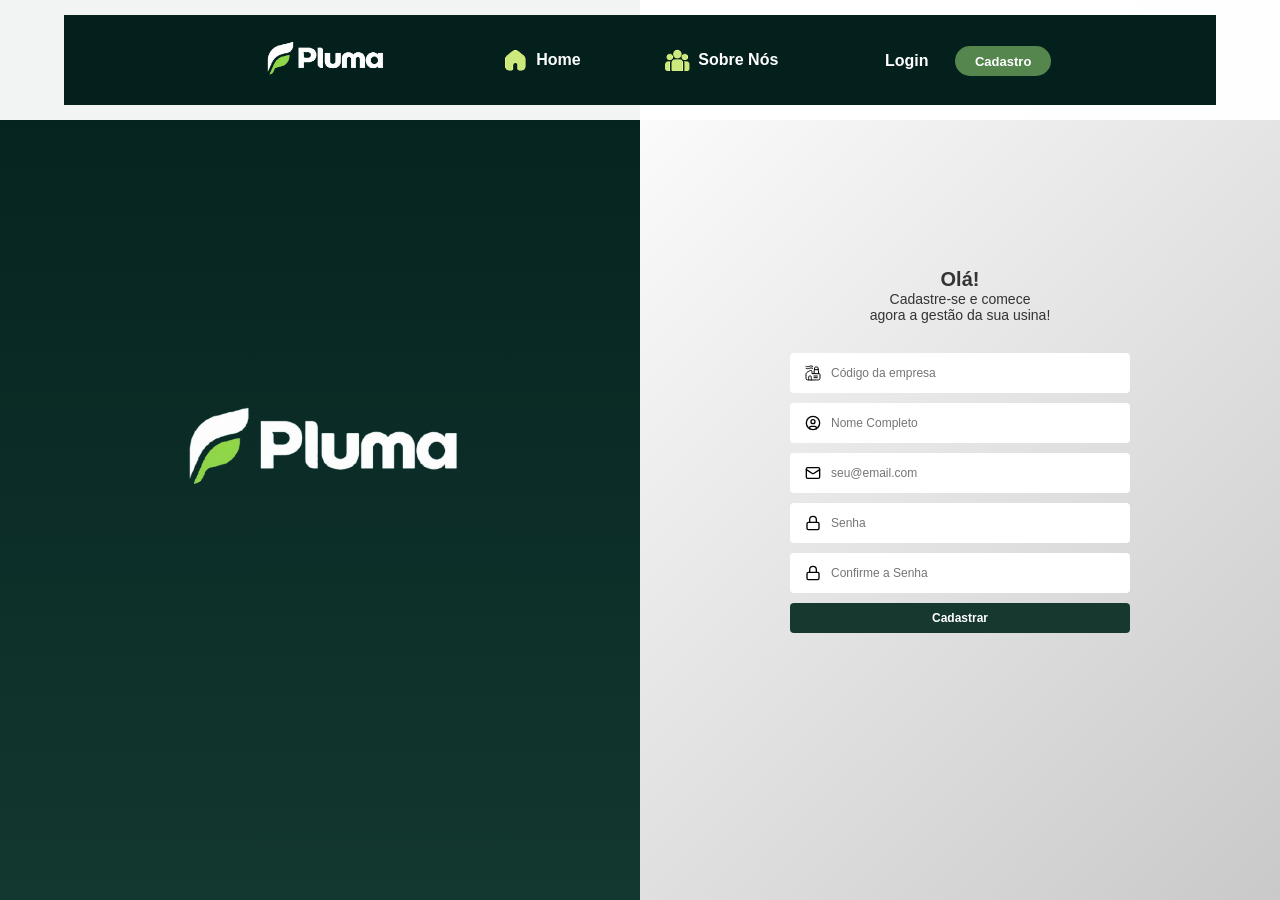
==== commit 100471f6: "feat: implementa o cadastro na estrutura do web data viz" ====
--- a/public/cadastro.html
+++ b/public/cadastro.html
@@ -9,89 +9,111 @@
   <title>Pluma | Cadastro</title>
   <link rel="stylesheet" href="css/cadLog.css">
   <link rel="stylesheet" href="css/style.css">
+  <link rel="icon" type="image/png" href="assets/favicon.png">
 
   <script src="./js/sessao.js"></script>
-
-  <link rel="icon" type="image/png" href="assets/favicon.png">
   <link rel="preconnect" href="https://fonts.gstatic.com" />
 </head>
 
 <body onload="listar()">
-  <!--header inicio-->
-  <div class="header">
-    <div class="container">
-      <h1 class="titulo">AquaTech</h1>
-      <ul class="navbar">
-        <li>
-          <a href="index.html">Inicial</a>
-        </li>
-        <li>
-          <a href="simulador.html">Simulador</a>
-        </li>
-        <li>|</li>
-        <li>
-          <a href="login.html">Login</a>
-        </li>
-        <li class="agora">
-          <a href="#">Cadastro</a>
-        </li>
-      </ul>
-    </div>
-  </div>
-  <!--header fim-->
-
-  <div class="login">
+  <!-- CABEÇALHO -->
+  <header>
+    <nav>
+      <img class="logonav" src="assets/logo_branca.png" alt="Logo Pluma">
+
+      <div class="nav-item">
+        <img class="iconenav" src="assets/icons/icon_home.png" alt="">
+
+        <a href="index.html">
+          Home
+        </a>
+      </div>
+      <div class="nav-item">
+        <img class="iconenav" src="assets/icons/icone_grupo.png" alt="">
+
+        <a href="index.html#sobre-nos">
+          Sobre Nós
+        </a>
+      </div>
+
+      <div class="btn">
+        <a href="login.html">
+          <button class="btn_login">
+            Login
+          </button>
+        </a>
+
+        <a href="cadastro.html">
+          <button class="btn_nav">
+            Cadastro
+          </button>
+        </a>
+
+      </div>
+    </nav>
+  </header>
+  <!--  FIM CABEÇALHO -->
+  <div class="container">
+
     <div class="alerta_erro">
       <div class="card_erro" id="cardErro">
         <span id="mensagem_erro"></span>
       </div>
     </div>
-    <div class="container">
-      <div class="card card-cadastro">
-        <h2>Bem-vindo!</h2>
-        <div class="formulario">
-          <!--
-                         Para inserir mais um campo, copie uma das inputs abaixo.
-                         Assim que inserir vá para o script abaixo.
-                     -->
-          <div class="campo">
-            <span>Código de ativação:</span>
-            <input id="codigo_input" type="text" placeholder="Insira aqui seu código" />
-          </div>
-          <div class="campo">
-            <span>Nome:</span>
-            <input id="nome_input" type="text" placeholder="Seu nome" />
-          </div>
-          <div class="campo">
-            <span>E-mail:</span>
-            <input id="email_input" type="text" placeholder="meuemail@provedor.com" />
-          </div>
-          <div class="campo">
-            <span>Senha:</span>
-            <input id="senha_input" type="password" placeholder="******" />
-          </div>
-          <div class="campo">
-            <span>Confirmação da Senha:</span>
-            <input id="confirmacao_senha_input" type="password" placeholder="******" />
-          </div>
-          <button class="botao" onclick="cadastrar()">Cadastrar</button>
-        </div>
-        <div id="div_aguardar" class="loading-div">
+
+
+    <!-- Lado esquerdo: logo -->
+    <div class="lado-esquerdo">
+      <img src="assets/logo_branca.png" alt="Pluma">
+    </div>
+
+    <!-- Lado direito: formulário -->
+    <div class="lado-direito">
+      <div class="formulario">
+        <h1>Olá!</h1>
+        <p>Cadastre-se e comece<br>agora a gestão da sua usina!</p>
+
+        <div class="campo">
+          <img src="assets/icons/icone-usina.svg" alt="">
+          <input type="text" placeholder="Código da empresa" id="ipt_codigo_empresa">
+        </div>
+        <div id="div_msg_codigo_usina"></div>
+
+        <div class="campo">
+          <img src="assets/icons/circle-user.svg" alt="">
+          <input type="text" placeholder="Nome Completo" id="ipt_nome">
+        </div>
+        <div id="div_msg_nome"></div>
+
+        <div class="campo">
+          <img src="assets/icons/mail.svg" alt="">
+          <input type="text" placeholder="seu@email.com" id="ipt_email">
+        </div>
+        <div id="div_msg_email"></div>
+
+        <div class="campo">
+          <img src="assets/icons/lock.svg" alt="">
+          <input type="password" placeholder="Senha" id="ipt_senha">
+        </div>
+        <div id="div_msg_senha"></div>
+
+        <div class="campo">
+          <img src="assets/icons/lock.svg" alt="">
+          <input type="password" placeholder="Confirme a Senha" id="ipt_confirmacao">
+        </div>
+        <div id="div_msg_confirmacao"></div>
+
+        <button onclick="cadastrar()">Cadastrar</button>
+        <!-- <div id="div_aguardar" class="loading-div">
           <img src="./assets/circle-loading.gif" id="loading-gif" />
         </div>
-
-        <div id="div_erros_login"></div>
-      </div>
+   -->
+      </div>
+      <div id="div_erros_login"></div>
     </div>
-  </div>
-
-  <!--footer inicio-->
-  <div class="footer">
-    <div class="container">
-      <h4>Feito com amor por aluno &hearts; SPTech &copy; 2023-2026</h4>
-    </div>
-  </div>
-  <!--footer fim-->
+
+
+
 </body>
 
 </html>
@@ -102,7 +124,7 @@
   let listaEmpresasCadastradas = [];
 
   function cadastrar() {
-    // aguardar();
+    aguardar();
 
     //Recupere o valor da nova input pelo nome do id
     // Agora vá para o método fetch logo abaixo
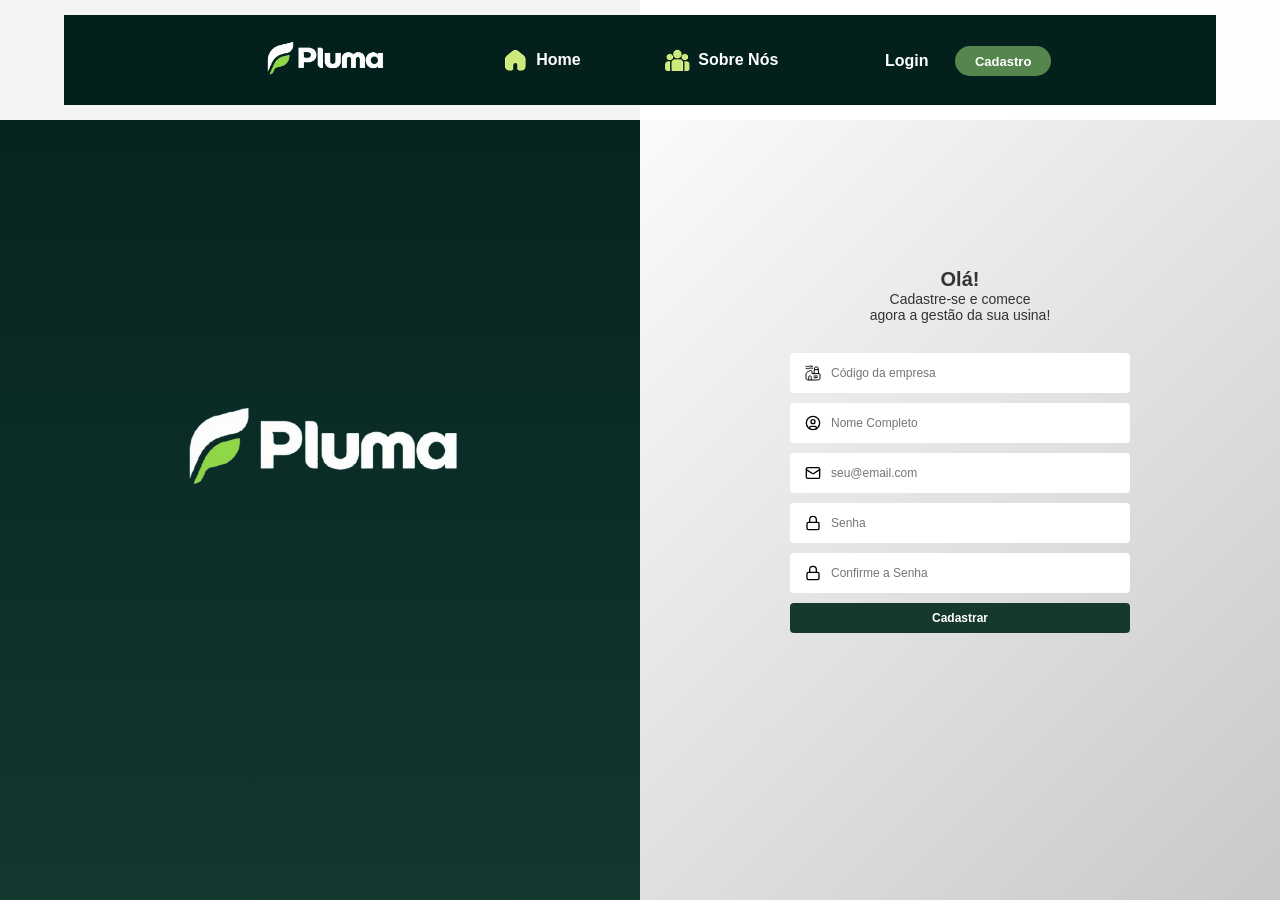
==== commit d35959da: "fix: corrige os ids nas telas de cadstro e login" ====
--- a/public/cadastro.html
+++ b/public/cadastro.html
@@ -128,11 +128,11 @@
 
     //Recupere o valor da nova input pelo nome do id
     // Agora vá para o método fetch logo abaixo
-    var nomeVar = nome_input.value;
-    var emailVar = email_input.value;
-    var senhaVar = senha_input.value;
-    var confirmacaoSenhaVar = confirmacao_senha_input.value;
-    var codigoVar = codigo_input.value;
+    var nomeVar = ipt_nome.value;
+    var emailVar = ipt_email.value;
+    var senhaVar = ipt_senha.value;
+    var confirmacaoSenhaVar = ipt_confirmacao.value;
+    var codigoVar = ipt_codigo_empresa.value;
     var idEmpresaVincular
 
     // Verificando se há algum campo em branco
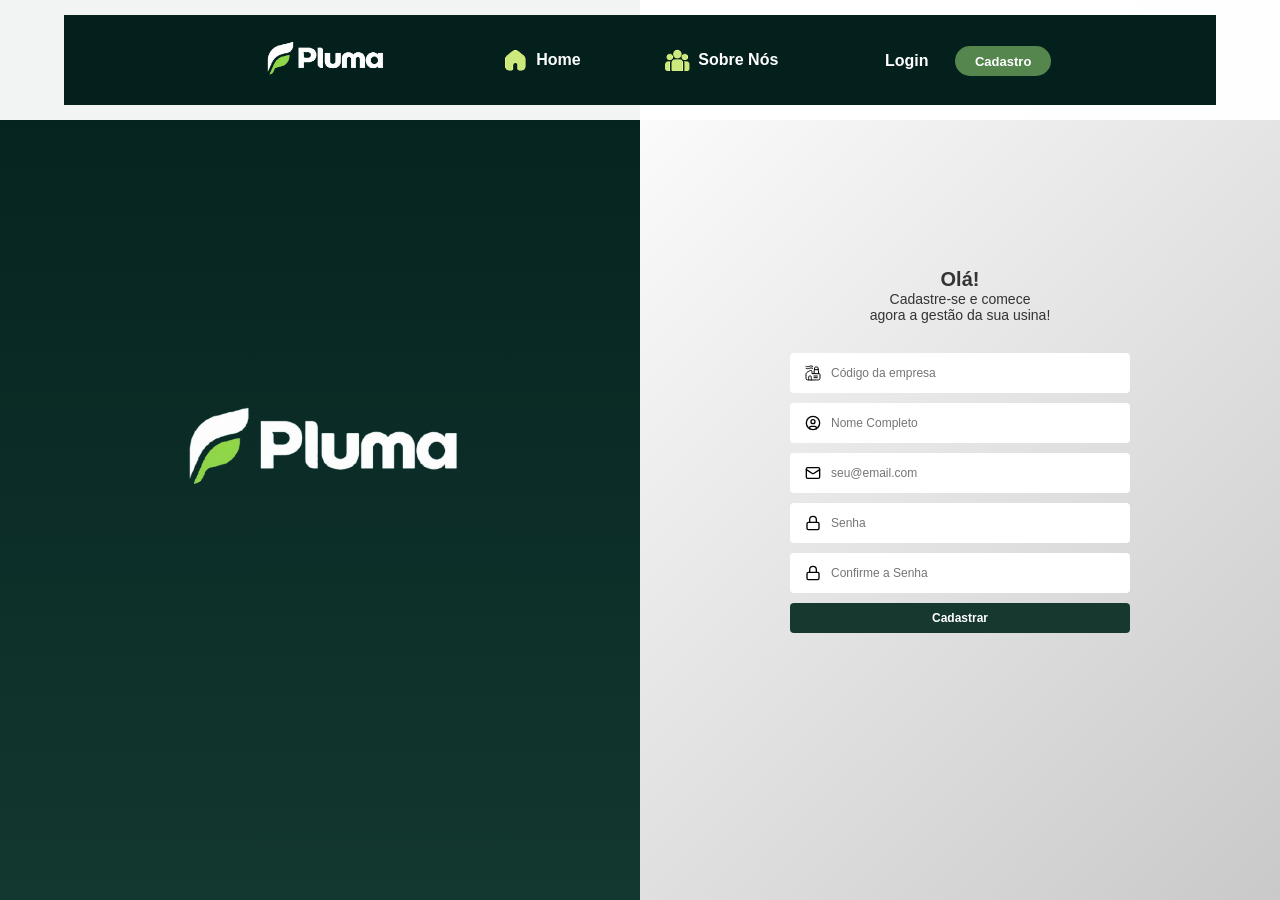
==== commit d794cbe1: "feat: adiciona validações no cadastro e login" ====
--- a/public/cadastro.html
+++ b/public/cadastro.html
@@ -124,7 +124,7 @@
   let listaEmpresasCadastradas = [];
 
   function cadastrar() {
-    aguardar();
+    // aguardar();
 
     //Recupere o valor da nova input pelo nome do id
     // Agora vá para o método fetch logo abaixo
@@ -135,22 +135,73 @@
     var codigoVar = ipt_codigo_empresa.value;
     var idEmpresaVincular
 
+    let codigoEmpresaValido = true;
+    let nomeValido = true;
+
+    let emailValido = true;
+    let senhaValida = true;
+    let confirmacaoValida = true;
+
+
     // Verificando se há algum campo em branco
-    if (
-      nomeVar == "" ||
-      emailVar == "" ||
-      senhaVar == "" ||
-      confirmacaoSenhaVar == "" ||
-      codigoVar == ""
-    ) {
-      cardErro.style.display = "block";
-      mensagem_erro.innerHTML =
-        "(Mensagem de erro para todos os campos em branco)";
-
-      finalizarAguardar();
-      return false;
+    // if (
+    //   nomeVar == "" ||
+    //   emailVar == "" ||
+    //   senhaVar == "" ||
+    //   confirmacaoSenhaVar == "" ||
+    //   codigoVar == ""
+    // ) {
+    //   cardErro.style.display = "block";
+    //   mensagem_erro.innerHTML =
+    //     "(Mensagem de erro para todos os campos em branco)";
+
+    //   finalizarAguardar();
+    //   return false;
+    // } else {
+    //   setInterval(sumirMensagem, 5000);
+    // }
+
+    // validar nome
+    if (nomeVar.length == 0) {
+      div_msg_nome.innerHTML = `<p style="color:red; font-size:10px">Digite seu nome completo</p>`;
+      nomeValido = false;
+    }
+    else {
+      div_msg_nome.innerHTML = ``;
+    }
+
+
+    // validar e-mail
+    if (!emailVar.includes('@') || !emailVar.includes('.')) {
+      div_msg_email.innerHTML = `<p style="color:red; font-size:10px">Digite um e-mail válido</p>`;
+
+      emailValido = false;
+
     } else {
-      setInterval(sumirMensagem, 5000);
+      div_msg_email.innerHTML = ``;
+    }
+
+    // validar senha
+    if (senhaVar.length <= 8) {
+      div_msg_senha.innerHTML = `<p style="color:red; font-size:10px">A senha deve ter mais de 8 caracteres</p>`;
+      senhaValida = false;
+
+    } else if (senhaVar == senhaVar.toLowerCase()) {
+      div_msg_senha.innerHTML = `<p style="color:red; font-size:10px">A senha deve ter ao menos uma letra maiúscula</p>`;
+
+      senhaValida = false;
+    }
+    else {
+      div_msg_senha.innerHTML = ``;
+    }
+
+    // validar confirmacao de senha 
+    if (confirmacaoSenhaVar != senhaVar || confirmacaoSenhaVar.length == 0) {
+      div_msg_confirmacao.innerHTML = `<p style="color:red; font-size:10px">As senhas não coincidem</p>`;
+      confirmacaoValida = false;
+    }
+    else {
+      div_msg_confirmacao.innerHTML = ``;
     }
 
     // Verificando se o código de ativação é de alguma empresa cadastrada
@@ -160,50 +211,54 @@
         console.log("Código de ativação válido.");
         break;
       } else {
+        codigoEmpresaValido = false;
         cardErro.style.display = "block";
         mensagem_erro.innerHTML = "(Mensagem de erro para código inválido)";
         finalizarAguardar();
       }
     }
 
-    // Enviando o valor da nova input
-    fetch("/usuarios/cadastrar", {
-      method: "POST",
-      headers: {
-        "Content-Type": "application/json",
-      },
-      body: JSON.stringify({
-        // crie um atributo que recebe o valor recuperado aqui
-        // Agora vá para o arquivo routes/usuario.js
-        nomeServer: nomeVar,
-        emailServer: emailVar,
-        senhaServer: senhaVar,
-        idEmpresaVincularServer: idEmpresaVincular
-      }),
-    })
-      .then(function (resposta) {
-        console.log("resposta: ", resposta);
-
-        if (resposta.ok) {
-          cardErro.style.display = "block";
-
-          mensagem_erro.innerHTML =
-            "Cadastro realizado com sucesso! Redirecionando para tela de Login...";
-
-          setTimeout(() => {
-            window.location = "login.html";
-          }, "2000");
-
-          limparFormulario();
+    if (codigoEmpresaValido && nomeValido && emailValido && senhaValida && confirmacaoValida) {
+
+      // Enviando o valor da nova input
+      fetch("/usuarios/cadastrar", {
+        method: "POST",
+        headers: {
+          "Content-Type": "application/json",
+        },
+        body: JSON.stringify({
+          // crie um atributo que recebe o valor recuperado aqui
+          // Agora vá para o arquivo routes/usuario.js
+          nomeServer: nomeVar,
+          emailServer: emailVar,
+          senhaServer: senhaVar,
+          idEmpresaVincularServer: idEmpresaVincular
+        }),
+      })
+        .then(function (resposta) {
+          console.log("resposta: ", resposta);
+
+          if (resposta.ok) {
+            cardErro.style.display = "block";
+
+            mensagem_erro.innerHTML =
+              "Cadastro realizado com sucesso! Redirecionando para tela de Login...";
+
+            setTimeout(() => {
+              window.location = "login.html";
+            }, "2000");
+
+            limparFormulario();
+            finalizarAguardar();
+          } else {
+            throw "Houve um erro ao tentar realizar o cadastro!";
+          }
+        })
+        .catch(function (resposta) {
+          console.log(`#ERRO: ${resposta}`);
           finalizarAguardar();
-        } else {
-          throw "Houve um erro ao tentar realizar o cadastro!";
-        }
-      })
-      .catch(function (resposta) {
-        console.log(`#ERRO: ${resposta}`);
-        finalizarAguardar();
-      });
+        });
+    }
 
     return false;
   }
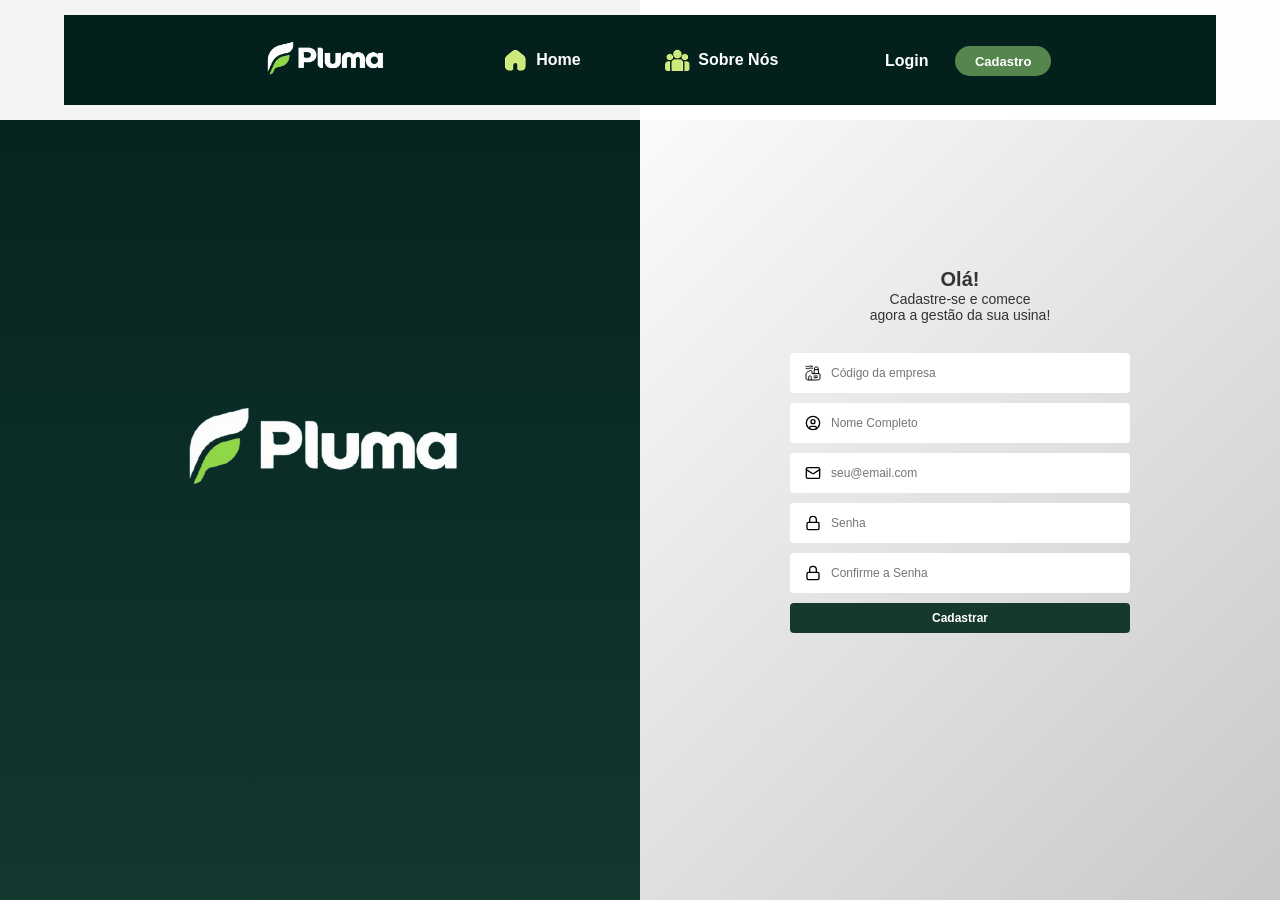
==== commit 4e567242: "feat: fix correcao cadastro e login" ====
--- a/public/cadastro.html
+++ b/public/cadastro.html
@@ -206,7 +206,7 @@
 
     // Verificando se o código de ativação é de alguma empresa cadastrada
     for (let i = 0; i < listaEmpresasCadastradas.length; i++) {
-      if (listaEmpresasCadastradas[i].codigo_ativacao == codigoVar) {
+      if (listaEmpresasCadastradas[i].codEmpresa == codigoVar) {
         idEmpresaVincular = listaEmpresasCadastradas[i].id
         console.log("Código de ativação válido.");
         break;
@@ -274,7 +274,7 @@
             listaEmpresasCadastradas.push(empresa);
 
             console.log("listaEmpresasCadastradas")
-            console.log(listaEmpresasCadastradas[0].codigo_ativacao)
+            console.log(listaEmpresasCadastradas[0].codEmpresa)
           });
         });
       })
